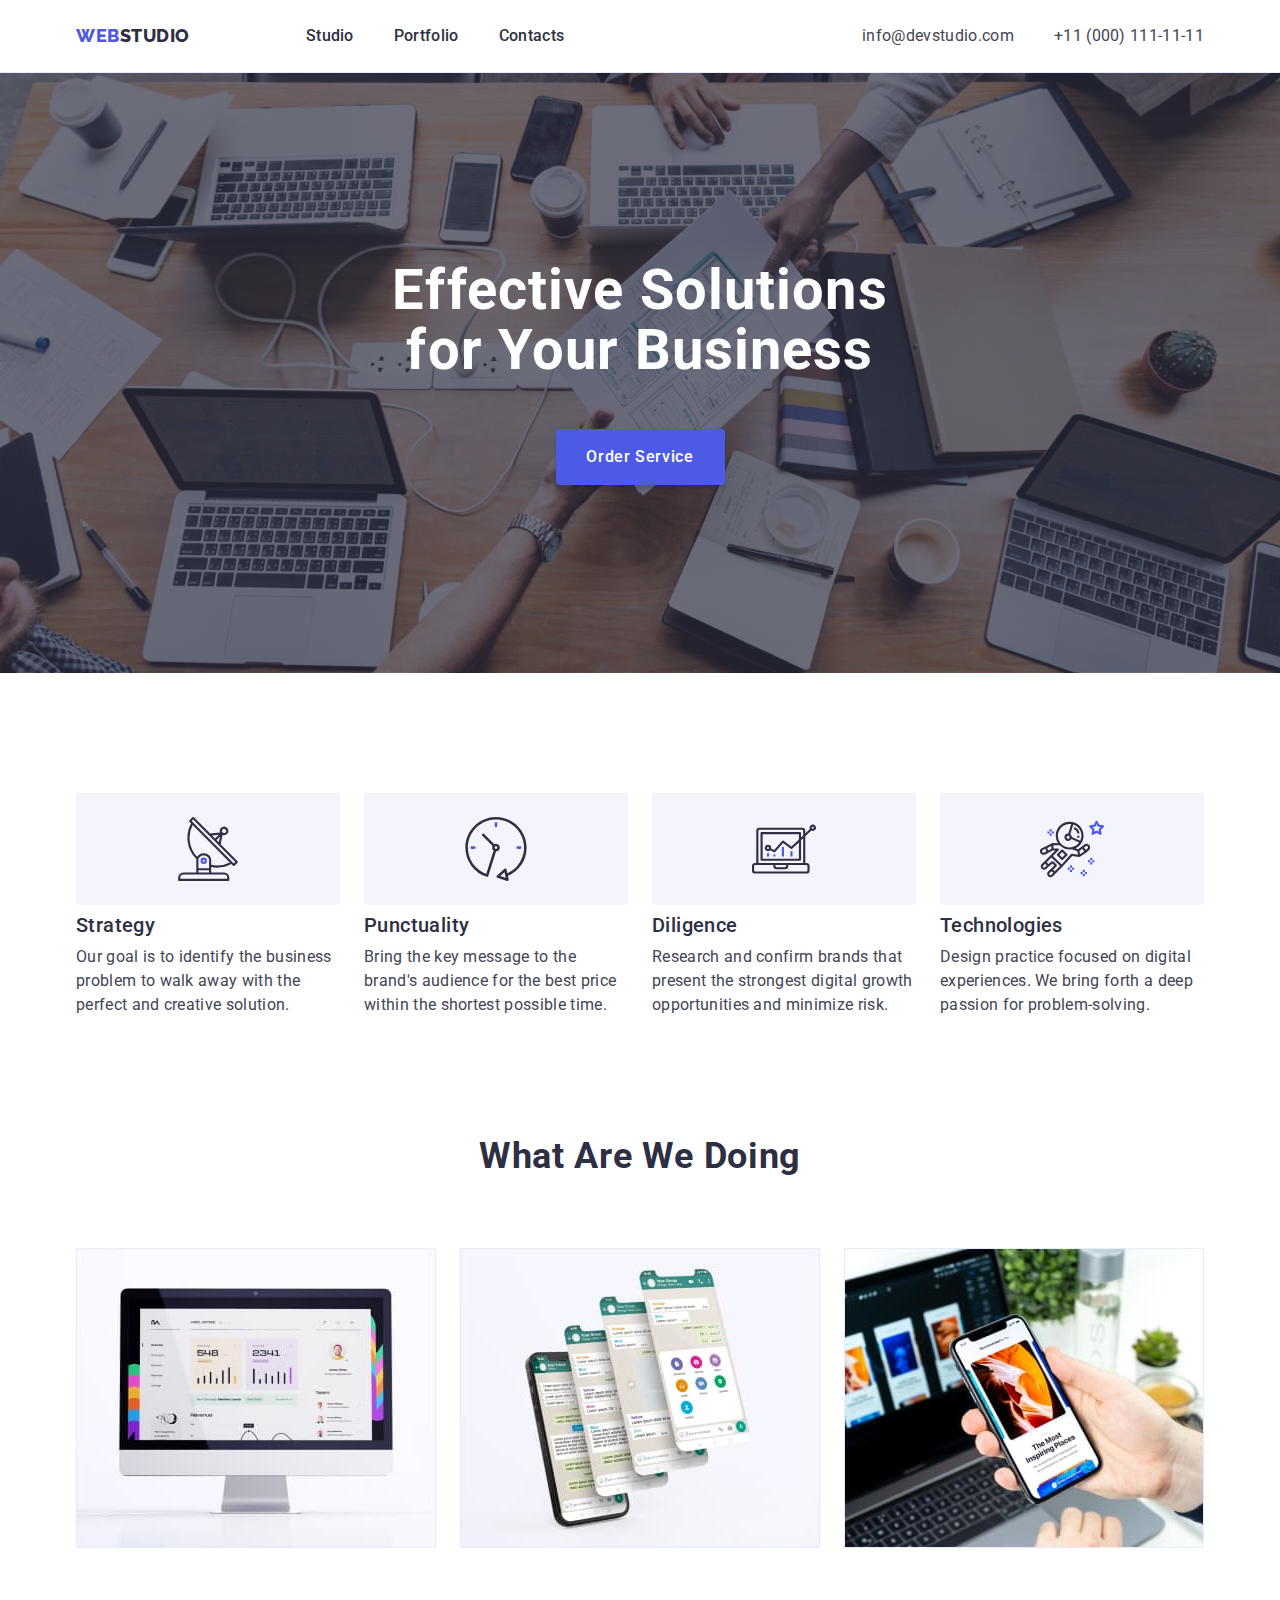
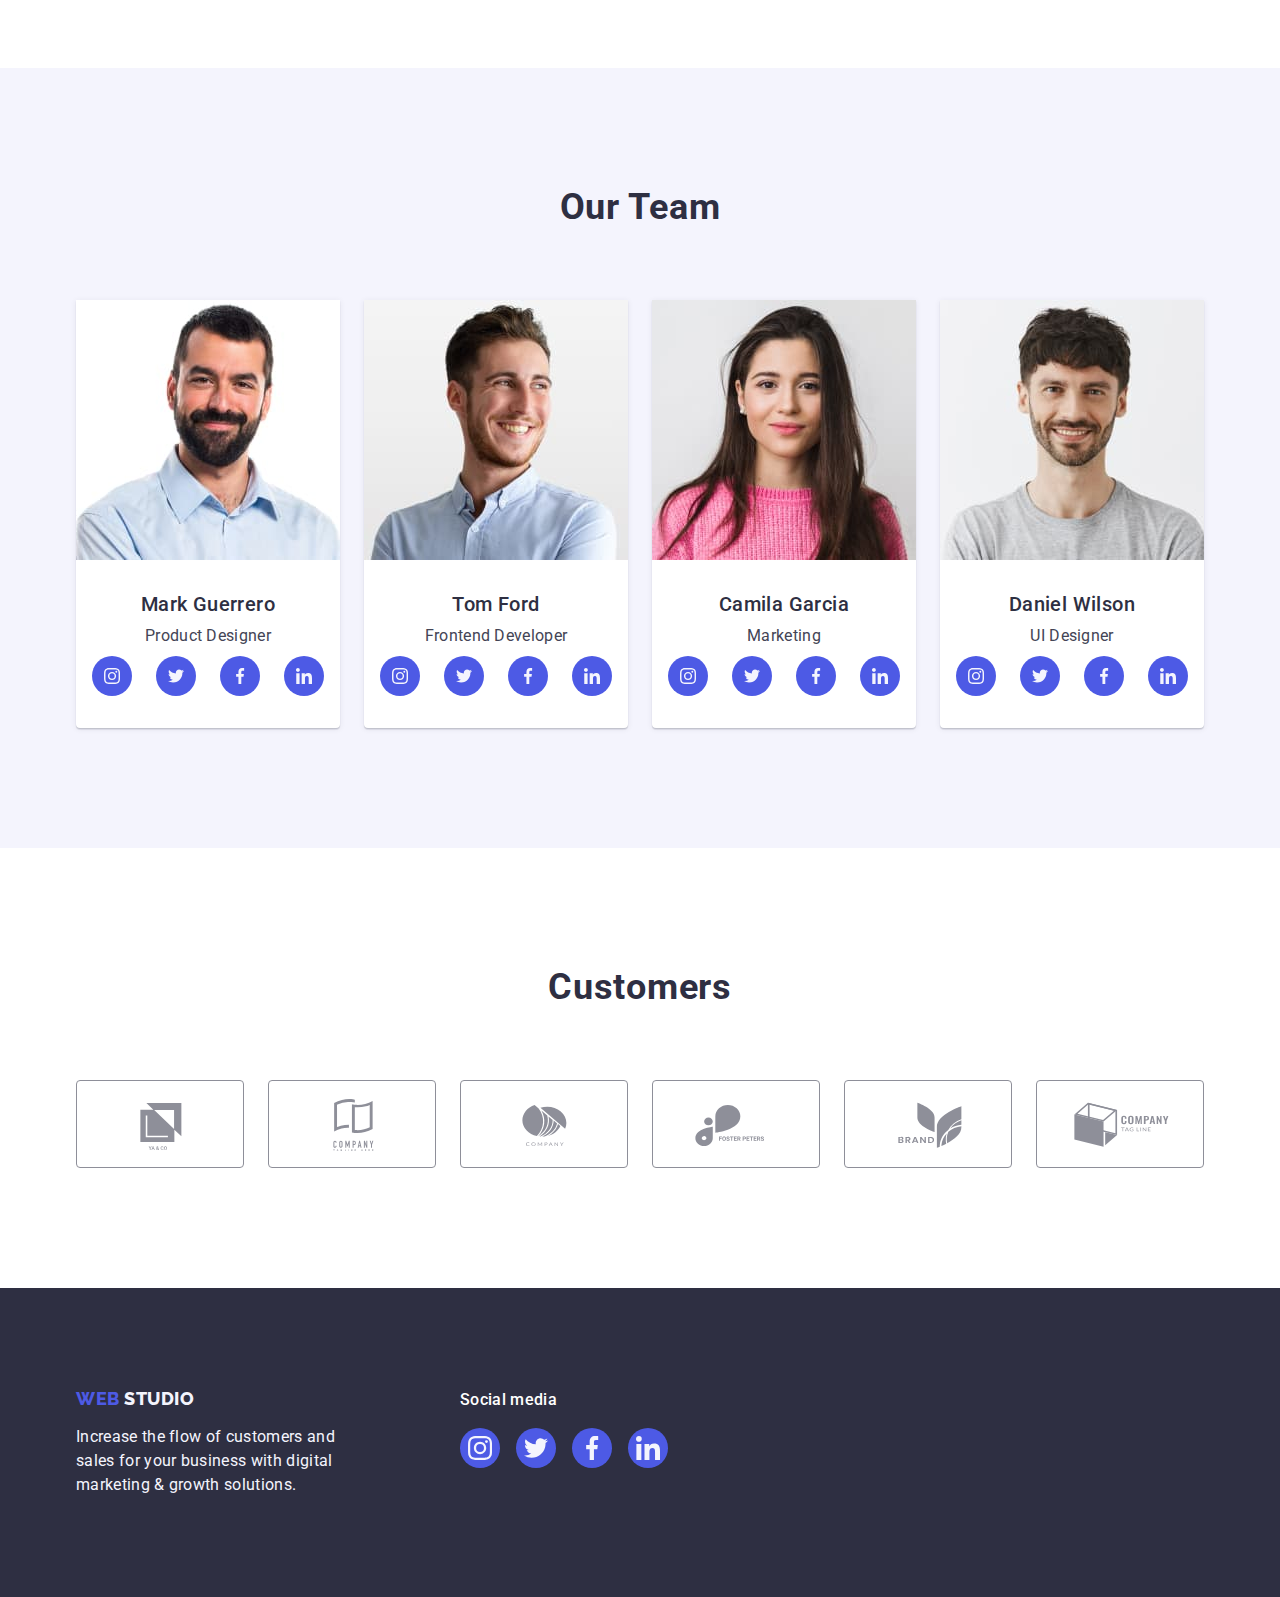
==== index.html @ d9e1edd1 "Initial commit" ====
<!DOCTYPE html>
<html lang="en">
  <head>
    <meta charset="UTF-8" />
    <meta http-equiv="X-UA-Compatible" content="IE=edge" />
    <meta name="viewport" content="width=device-width, initial-scale=1.0" />
    <title>Document</title>

    <link
      rel="stylesheet"
      href="https://cdn.jsdelivr.net/npm/modern-normalize@1.1.0/modern-normalize.min.css"
    />

    <link rel="stylesheet" href="./css/styles.css" />
    <link rel="preconnect" href="https://fonts.googleapis.com" />
    <link rel="preconnect" href="https://fonts.gstatic.com" crossorigin />
    <link
      href="https://fonts.googleapis.com/css2?family=Raleway:wght@800&family=Roboto:wght@400;500;700&display=swap"
      rel="stylesheet"
    />
  </head>
  <body class="body">
    <header class="header-page">
      <div class="header-container container">
        <nav class="header-nav">
          <a class="logo link" href="./index.html"
            >Web<span class="logo-dark">Studio</span></a
          >
          <ul class="header-nav-list list">
            <li><a class="link header-link" href="./index.html">Studio</a></li>
            <li>
              <a class="link header-link" href="./portfolio.html">Portfolio</a>
            </li>
            <li><a class="link header-link" href="">Contacts</a></li>
          </ul>
        </nav>
        <address class="link">
          <ul class="header-nav list">
            <li>
              <a class="link header-contact" href="mailto:info@devstudio.com"
                >info@devstudio.com</a
              >
            </li>
            <li>
              <a class="link header-contact" href="tel:+110001111111"
                >+11 (000) 111-11-11</a
              >
            </li>
          </ul>
        </address>
      </div>
    </header>
    <main>
      <section class="dark-bg hero-images title-container">
        <div class="container">
          <h1 class="title">Effective Solutions for Your Business</h1>

          <button class="btn" type="button">Order Service</button>
        </div>
      </section>
      <section class="section-studio">
        <div class="container about-container">
          <h2 class="caption visually-hidden" hidden>Our advantages</h2>
          <ul class="container-list list">
            <li class="subtitle">
              <div class="section-icon about-icon">
                <svg class="" width="64" height="64">
                  <use href="./images/icons.svg#icon-antenna"></use>
                </svg>
              </div>
              <h3 class="uppertitle">Strategy</h3>
              <p class="text">
                Our goal is to identify the business problem to walk away with
                the perfect and creative solution.
              </p>
            </li>
            <li class="subtitle">
              <div class="section-icon about-icon">
                <svg class="" width="64" height="64">
                  <use href="./images/icons.svg#icon-clock"></use>
                </svg>
              </div>
              <h3 class="uppertitle">Punctuality</h3>
              <p class="text">
                Bring the key message to the brand's audience for the best price
                within the shortest possible time.
              </p>
            </li>
            <li class="subtitle">
              <div class="about-icon section-icon">
                <svg class="" width="64" height="64">
                  <use href="./images/icons.svg#icon-diagram"></use>
                </svg>
              </div>
              <h3 class="uppertitle">Diligence</h3>
              <p class="text">
                Research and confirm brands that present the strongest digital
                growth opportunities and minimize risk.
              </p>
            </li>
            <li class="subtitle">
              <div class="section-icon about-icon">
                <svg class="" width="64" height="64">
                  <use href="./images/icons.svg#icon-astronaut"></use>
                </svg>
              </div>
              <h3 class="uppertitle">Technologies</h3>
              <p class="text">
                Design practice focused on digital experiences. We bring forth a
                deep passion for problem-solving.
              </p>
            </li>
          </ul>
        </div>
      </section>
      <section class="section-pic">
        <div class="container">
          <h2 class="caption">What are we doing</h2>
          <ul class="list images-list">
            <li class="pic">
              <img
                src="./images/img1.jpg"
                width="360"
                height="300"
                alt="computer screen"
              />
            </li>
            <li class="pic">
              <img
                src="./images/img2.jpg"
                width="360"
                height="300"
                alt="smartphone"
              />
            </li>
            <li class="pic">
              <img
                src="./images/img3.jpg"
                width="360"
                height="300"
                alt="phone in hand"
              />
            </li>
          </ul>
        </div>
      </section>
      <section class="light-bg section-studio">
        <div class="container">
          <h2 class="caption">Our Team</h2>
          <ul class="list team-list">
            <li class="picture team-item team-card">
              <img
                src="./images/img4.jpg"
                width="264"
                height="260"
                alt="Mark Guerrero"
              />
              <div class="team-wrapper">
                <h3 class="uppertitle team-uppertitle">Mark Guerrero</h3>
                <p class="text team-text">Product Designer</p>

                <ul class="list social">
                  <li class="social-item">
                    <a
                      class="social-link link"
                      href="https://instagram.com"
                      target="_blank"
                      rel="noopener noreferrer"
                    >
                      <svg class="social-icon" width="16" height="16">
                        <use href="./images/icons.svg#icon-instagram"></use>
                      </svg>
                    </a>
                  </li>

                  <li class="social-item">
                    <a
                      class="social-link link"
                      href="https://twitter.com"
                      target="_blank"
                      rel="noopener noreferrer"
                    >
                      <svg class="social-icon" width="16" height="16">
                        <use href="./images/icons.svg#icon-twitter"></use>
                      </svg>
                    </a>
                  </li>
                  <li class="social-item">
                    <a
                      class="social-link link"
                      href="https://facebook.com"
                      target="_blank"
                      rel="noopener noreferrer"
                    >
                      <svg class="social-icon" width="16" height="16">
                        <use href="./images/icons.svg#icon-facebook"></use>
                      </svg>
                    </a>
                  </li>
                  <li class="social-item">
                    <a
                      class="social-link link"
                      href="https://linkedin.com"
                      target="_blank"
                      rel="noopener noreferrer"
                    >
                      <svg class="social-icon" width="16" height="16">
                        <use href="./images/icons.svg#icon-linkedin"></use>
                      </svg>
                    </a>
                  </li>
                </ul>
              </div>
            </li>
            <li class="picture team-item team-card">
              <img
                src="./images/img5.jpg"
                width="264"
                height="260"
                alt="Tom Ford"
              />
              <div class="team-wrapper">
                <h3 class="uppertitle team-uppertitle">Tom Ford</h3>
                <p class="text team-text">Frontend Developer</p>
                <ul class="list social">
                  <li class="social-item">
                    <a
                      class="social-link link"
                      href="https://instagram.com"
                      target="_blank"
                      rel="noopener noreferrer"
                    >
                      <svg class="social-icon" width="16" height="16">
                        <use href="./images/icons.svg#icon-instagram"></use>
                      </svg>
                    </a>
                  </li>

                  <li class="social-item">
                    <a
                      class="social-link link"
                      href="https://twitter.com"
                      target="_blank"
                      rel="noopener noreferrer"
                    >
                      <svg class="social-icon" width="16" height="16">
                        <use href="./images/icons.svg#icon-twitter"></use>
                      </svg>
                    </a>
                  </li>
                  <li class="social-item">
                    <a
                      class="social-link link"
                      href="https://facebook.com"
                      target="_blank"
                      rel="noopener noreferrer"
                    >
                      <svg class="social-icon" width="16" height="16">
                        <use href="./images/icons.svg#icon-facebook"></use>
                      </svg>
                    </a>
                  </li>
                  <li class="social-item">
                    <a
                      class="social-link link"
                      href="https://linkedin.com"
                      target="_blank"
                      rel="noopener noreferrer"
                    >
                      <svg class="social-icon" width="16" height="16">
                        <use href="./images/icons.svg#icon-linkedin"></use>
                      </svg>
                    </a>
                  </li>
                </ul>
              </div>
            </li>
            <li class="picture team-item team-card">
              <img
                src="./images/img6.jpg"
                width="264"
                height="260"
                alt="Camila Garcia"
              />
              <div class="team-wrapper">
                <h3 class="uppertitle team-uppertitle">Camila Garcia</h3>
                <p class="text team-text">Marketing</p>
                <ul class="list social">
                  <li class="social-item">
                    <a
                      class="social-link link"
                      href="https://instagram.com"
                      target="_blank"
                      rel="noopener noreferrer"
                    >
                      <svg class="social-icon" width="16" height="16">
                        <use href="./images/icons.svg#icon-instagram"></use>
                      </svg>
                    </a>
                  </li>

                  <li class="social-item">
                    <a
                      class="social-link link"
                      href="https://twitter.com"
                      target="_blank"
                      rel="noopener noreferrer"
                    >
                      <svg class="social-icon" width="16" height="16">
                        <use href="./images/icons.svg#icon-twitter"></use>
                      </svg>
                    </a>
                  </li>
                  <li class="social-item">
                    <a
                      class="social-link link"
                      href="https://facebook.com"
                      target="_blank"
                      rel="noopener noreferrer"
                    >
                      <svg class="social-icon" width="16" height="16">
                        <use href="./images/icons.svg#icon-facebook"></use>
                      </svg>
                    </a>
                  </li>
                  <li class="social-item">
                    <a
                      class="social-link link"
                      href="https://linkedin.com"
                      target="_blank"
                      rel="noopener noreferrer"
                    >
                      <svg class="social-icon" width="16" height="16">
                        <use href="./images/icons.svg#icon-linkedin"></use>
                      </svg>
                    </a>
                  </li>
                </ul>
              </div>
            </li>
            <li class="picture team-item team-card">
              <img
                src="./images/img7.jpg"
                width="264"
                height="260"
                alt="Daniel Wilson"
              />
              <div class="team-wrapper">
                <h3 class="uppertitle team-uppertitle">Daniel Wilson</h3>
                <p class="text team-text">UI Designer</p>
                <ul class="list social">
                  <li class="social-item">
                    <a
                      class="social-link link"
                      href="https://instagram.com"
                      target="_blank"
                      rel="noopener noreferrer"
                    >
                      <svg class="social-icon" width="16" height="16">
                        <use href="./images/icons.svg#icon-instagram"></use>
                      </svg>
                    </a>
                  </li>

                  <li class="social-item">
                    <a
                      class="social-link link"
                      href="https://twitter.com"
                      target="_blank"
                      rel="noopener noreferrer"
                    >
                      <svg class="social-icon" width="16" height="16">
                        <use href="./images/icons.svg#icon-twitter"></use>
                      </svg>
                    </a>
                  </li>
                  <li class="social-item">
                    <a
                      class="social-link link"
                      href="https://facebook.com"
                      target="_blank"
                      rel="noopener noreferrer"
                    >
                      <svg class="social-icon" width="16" height="16">
                        <use href="./images/icons.svg#icon-facebook"></use>
                      </svg>
                    </a>
                  </li>
                  <li class="social-item">
                    <a
                      class="social-link link"
                      href="https://linkedin.com"
                      target="_blank"
                      rel="noopener noreferrer"
                    >
                      <svg class="social-icon" width="16" height="16">
                        <use href="./images/icons.svg#icon-linkedin"></use>
                      </svg>
                    </a>
                  </li>
                </ul>
              </div>
            </li>
          </ul>
        </div>
      </section>
      <section class="customers-container">
        <div class="container">
          <h2 class="caption">Customers</h2>

          <ul class="list customers">
            <li class="icon-list">
              <a class="icon-item" href="">
                <svg class="customers-icon" width="104" height="56">
                  <use href="./images/icons.svg#icon-Logo"></use>
                </svg>
              </a>
            </li>
            <li class="icon-list">
              <a class="icon-item" href="">
                <svg class="customers-icon" width="104" height="56">
                  <use href="./images/icons.svg#icon-Logo-1"></use>
                </svg>
              </a>
            </li>
            <li class="icon-list">
              <a class="icon-item" href="">
                <svg class="customers-icon" width="104" height="56">
                  <use href="./images/icons.svg#icon-Logo-2"></use>
                </svg>
              </a>
            </li>
            <li class="icon-list">
              <a class="icon-item" href="">
                <svg class="customers-icon" width="104" height="56">
                  <use href="./images/icons.svg#icon-Logo-3"></use>
                </svg>
              </a>
            </li>
            <li class="icon-list">
              <a class="icon-item" href="">
                <svg class="customers-icon" width="104" height="56">
                  <use href="./images/icons.svg#icon-Logo-4"></use>
                </svg>
              </a>
            </li>
            <li class="icon-list">
              <a class="icon-item" href="">
                <svg class="customers-icon" width="104" height="56">
                  <use href="./images/icons.svg#icon-Logo-5"></use>
                </svg>
              </a>
            </li>
          </ul>
        </div>
      </section>
    </main>

    <footer class="dark-bg logo-footer">
      <div class="footer-link container">
        <div class="container-logo">
          <a class="logo link logo-text" href="./index.html"
            >Web <span class="logo-light">Studio</span></a
          >
          <p class="footer-text">
            Increase the flow of customers and sales for your business with
            digital marketing & growth solutions.
          </p>
        </div>
        <div class="container-icon">
          <p class="social-media">Social media</p>
          <ul class="list social-footer">
            <li class="social-item">
              <a
                class="social-link-footer"
                href="https://instagram.com"
                target="_blank"
                rel="noopener noreferrer"
              >
                <svg class="social-icon" width="24" height="24">
                  <use href="./images/icons.svg#icon-instagram"></use>
                </svg>
              </a>
            </li>

            <li class="social-item">
              <a
                class="social-link-footer"
                href="https://twitter.com"
                target="_blank"
                rel="noopener noreferrer"
              >
                <svg class="social-icon" width="24" height="24">
                  <use href="./images/icons.svg#icon-twitter"></use>
                </svg>
              </a>
            </li>
            <li class="social-item">
              <a
                class="social-link-footer"
                href="https://facebook.com"
                target="_blank"
                rel="noopener noreferrer"
              >
                <svg class="social-icon" width="24" height="24">
                  <use href="./images/icons.svg#icon-facebook"></use>
                </svg>
              </a>
            </li>
            <li class="social-item">
              <a
                class="social-link-footer"
                href="https://linkedin.com"
                target="_blank"
                rel="noopener noreferrer"
              >
                <svg class="social-icon" width="24" height="24">
                  <use href="./images/icons.svg#icon-linkedin"></use>
                </svg>
              </a>
            </li>
          </ul>
        </div>
      </div>
    </footer>
  </body>
</html>
---- css/styles.css ----
:root {
  --primary-font: Roboto, sans-serif;
  --secondary-font: Raleway, sans-serif;
  --main-txt-cl: #434455;
  --light-txt-cl: #ffffff;
  --accent-txt-cl: #4d5ae5;
  --okean-active-btn: #404bbf;
  --logo-dark-txt-container: #2e2f42;
  --logo-btn-txt: #f4f4fd;
  --light-bg-container: #f4f4fd;
  --icon: #8e8f99;
}

.body {
  font-family: var(--primary-font);
  font-size: 16px;
  line-height: 1.5;
  letter-spacing: 0.02em;
  color: var(--main-txt-cl);
  background-color: var(--light-txt-cl);
}



h1,
h2,
h3,
h4,
h5,
h6,
p {
  margin: 0;
}

ul,
ol {
  margin: 0;
}
img {
  display: block;
  max-width: 100%;
  height: auto;
}
.container {
  width: 1158px;
  margin-left: auto;
  margin-right: auto;
  padding-left: 15px;
  padding-right: 15px;
}
.container-item {
  border-top: none;
}

.list {
  border-top: none;
  list-style: none;
  font-style: normal;
  padding: 0;
  margin: 0;
}
.link {
  display: inline-block;
  text-decoration: none;
  font-style: normal;
}
button {
  font-style: inherit;
  color: currentColor;
  cursor: pointer;
}
.btn {
  display: block;
  margin-left: auto;
  margin-right: auto;
  margin-top: 48px;
  min-width: 169px;
  font-family: var(--primary-font);
  font-weight: 500;
  font-size: 16px;
  line-height: 1.5;
  display: block;
  align-items: center;
  letter-spacing: 0.04em;
  color: var(--light-txt-cl);
  background-color: var(--accent-txt-cl);
  box-shadow: 0px 4px 4px rgba(0, 0, 0, 0.15);
  cursor: pointer;
  height: 56px;
  border: none;
  border-radius: 4px;
}
.btn:hover,
.btn:focus {
  background-color: var(--okean-active-btn);
}
.bth-portfolio {
  padding: 12px 24px;

  font-family: var(--primary-font);
  font-weight: 500;
  font-size: 16px;
  line-height: 1.5;
  letter-spacing: 0.04em;
  color: var(--accent-txt-cl);
  background-color: var(--logo-btn-txt);
  cursor: pointer;
  border: 1px solid #e7e9fc;
  border-radius: 4px;
}
.bth-portfolio:focus,
.bth-portfolio:hover {
  background-color: #404bbf;
  color: #ffffff;
  border: 1px solid transparent;
  box-shadow: 0px 3px 1px rgba(0, 0, 0, 0.1), 0px 2px 1px rgba(0, 0, 0, 0.08),
    0px 2px 2px rgba(0, 0, 0, 0.12);
  border-radius: 4px;
}

.bth-portfolio:hover,
.btn-portfolio:focus {
  background-color: #404bbf;
  color: #ffffff;
  border: 1px solid transparent;
}

.title {
  margin-bottom: 48px;
  margin-left: auto;
  margin-right: auto;
  max-width: 496px;
  display: block;
  font-family: var(--primary-font);
  font-weight: 700;
  font-size: 56px;
  line-height: 1.07;
  text-align: center;
  letter-spacing: 0.02em;
  color: var(--light-txt-cl);
}

.dark-bg {
  background: var(--logo-dark-txt-container);
}
.hero-images {
  max-width: 1440px;
  margin-left: auto;
  margin-right: auto;
  background: var(--logo-dark-txt-container);
  background-image: linear-gradient(
      rgba(46, 47, 66, 0.7),
      rgba(46, 47, 66, 0.7)
    ),
    url(../images/hero-images/people-office.jpg);
  background-repeat: no-repeat;
  background-position: center;
  background-size: cover;
}

.footer-text {
  width: 264px;
  font-family: var(--primary-font);
  font-weight: 400;
  font-size: 16px;
  line-height: 1.5;
  letter-spacing: 0.02em;
  color: var(--logo-btn-txt);
}
.social-media {
  font-family: "Roboto";
  font-style: normal;
  font-weight: 500;
  font-size: 16px;
  line-height: 1.5;
  letter-spacing: 0.02em;
  color: var(--light-txt-cl);
}
.social-footer {
  display: flex;
  gap: 16px;
}
.social-media {
  margin-bottom: 16px;
}
.social-item {
  width: 40px;
  height: 40px;
}

.footer-link {
  display: flex;
  gap: 120px;
  align-items: baseline;
}
.container-logo {
  width: 264px;
}
.container-icon {
  width: 208px;
}
.logo {
  margin-right: 76px;
  font-family: var(--secondary-font);
  font-weight: 800;
  font-size: 18px;
  line-height: 1.17;
  letter-spacing: 0.03em;
  text-transform: uppercase;
  color: var(--accent-txt-cl);
  text-decoration: none;
}
.logo-dark {
  color: var(--logo-dark-txt-container);
}
.logo-light {
  color: var(--logo-btn-txt);
}
.logo-text {
  margin-bottom: 16px;
}
.logo-footer {
  padding-top: 100px;
  padding-bottom: 100px;
}
.header-link {
  padding-top: 24px;
  padding-bottom: 24px;
  font-family: var(--primary-font);
  font-weight: 500;
  font-size: 16px;
  line-height: 1.5;
  letter-spacing: 0.02em;
  color: var(--logo-dark-txt-container);
}
.header-contact {
  font-family: var(--primary-font);
  font-weight: 400;
  font-size: 16px;
  line-height: 1.5;
  letter-spacing: 0.02em;
  color: var(--main-txt-cl);
  font-style: normal;
}

.header-link:hover,
.header-link:focus,
.header-contact:hover,
.header-contact:focus {
  color: var(--okean-active-btn);
}

.header-container {
  display: flex;
  align-items: center;
  border-top: none;
}
.header-page {
  border-bottom: 1px solid #e7e9fc;
  box-shadow: 0px 2px 1px rgba(46, 47, 66, 0.08),
    0px 1px 1px rgba(46, 47, 66, 0.16), 0px 1px 6px rgba(46, 47, 66, 0.08);
}
.header-nav-list {
  display: flex;
  align-items: center;
  gap: 40px;
}
.header-nav {
  align-items: center;
  margin-right: auto;
  display: flex;
  gap: 40px;
}

.section-studio {
  padding-top: 120px;
  padding-bottom: 120px;
}
.section-pic {
  padding-bottom: 120px;
}

.title-container {
  padding-top: 188px;
  padding-bottom: 188px;
}
.section-icon {
  background: #f4f4fd;
  border-radius: 4px;
  width: 264px;
  height: 112px;
}
.about-icon {
  display: flex;
  justify-content: center;
  align-items: center;
  margin-bottom: 8px;
}

.uppertitle {
  margin-bottom: 8px;
  font-family: var(--primary-font);
  font-weight: 500;
  font-size: 20px;
  line-height: 1.2;
  letter-spacing: 0.02em;
  color: var(--logo-dark-txt-container);
}
.caption {
  margin-bottom: 72px;
  font-family: var(--primary-font);
  font-weight: 700;
  font-size: 36px;
  line-height: 1.1;
  text-align: center;
  letter-spacing: 0.02em;
  text-transform: capitalize;
  color: var(--logo-dark-txt-container);
}
.visually-hidden {
  position: absolute;
  width: 1px;
  height: 1px;
  margin: -1px;
  border: 0;
  padding: 0;
  white-space: nowrap;
  clip-path: inset(100%);
  clip: rect(0 0 0 0);
  overflow: hidden;
}
.light-bg {
  background: var(--light-bg-container);
}
.text {
  font-family: var(--primary-font);
  font-style: normal;
  font-weight: 400;
  font-size: 16px;
  line-height: 1.5;
  letter-spacing: 0.02em;
  color: var(--main-txt-cl);
}
.picture {
  background-color: var(--light-txt-cl);
  box-shadow: 0px 1px 6px rgba(46, 47, 66, 0.08),
    0px 1px 1px rgba(46, 47, 66, 0.16), 0px 2px 1px rgba(46, 47, 66, 0.08);
}

.container-list {
  display: flex;
  flex-wrap: wrap;
  gap: 24px;
}
.subtitle {
  width: 264px;
}
.images-list {
  display: flex;
  flex-wrap: wrap;
  gap: 24px;
}
.pic {
  width: 360px;
}
.team-list {
  display: flex;
  flex-wrap: wrap;
  gap: 24px;
}
.team-item {
  width: calc((100% - (24px * 3)) / 4);
}
.team-wrapper {
  padding: 32px 0;
}
.team-card {
  border-top-left-radius: 0px;
  border-top-right-radius: 0px;
  border-bottom-right-radius: 4px;
  border-bottom-left-radius: 4px;
}
.team-uppertitle {
  text-align: center;
}
.team-text {
  text-align: center;
  margin-bottom: 8px;
}
.social {
  display: flex;
  flex-wrap: wrap;
  justify-content: center;
  gap: 24px;
}
.social-link {
  display: flex;
  justify-content: center;
  align-items: center;
  width: 40px;
  height: 40px;
  border-radius: 50%;
  background-color: #4d5ae5;
}
.social-link:hover,
.social-link:focus {
  background-color: var(--okean-active-btn);
}
.social-link-footer {
  display: flex;
  justify-content: center;
  align-items: center;
  width: 40px;
  height: 40px;
  border-radius: 50%;
  background-color: #4d5ae5;
}
.social-link-footer:hover,
.social-link-footer:focus {
  background-color: #31d0aa;
}

.social-icon {
  fill: #f4f4fd;
}

.btn-list {
  margin-bottom: 72px;
  display: flex;
  flex-wrap: wrap;
  justify-content: center;
  gap: 24px;
  border-top: none;
}
.portfolio-section {
  padding-top: 96px;
  padding-bottom: 120px;
}

.card {
  display: flex;
  flex-wrap: wrap;
  gap: 24px;
  row-gap: 48px;
}
.card-wrapper {
  padding: 32px 16px;
  border: 1px solid #e7e9fc;
  border-top: none;
}
.card-link {
  display: block;
}

.card-link:hover,
.card-link:focus {
  box-shadow: 0px 1px 6px rgba(46, 47, 66, 0.08),
    0px 1px 1px rgba(46, 47, 66, 0.16), 0px 2px 1px rgba(46, 47, 66, 0.08);
}

.socials-icon {
  background: #f4f4fd;
}

.customers {
  display: flex;
  justify-content: center;
  gap: 24px;
}
.customers-icon {
  fill: currentColor;
}
.icon-list {
  width: calc((100% - (24px * 5)) / 6);
}
.icon-item {
  fill: currentColor;
  display: flex;
  justify-content: center;
  align-items: center;
  border: 1px solid var(--icon);
  border-radius: 4px;
  color: var(--icon);
  width: 168px;
  height: 88px;
}
.icon-item:hover,
.icon-item:focus {
  border-color: #404bbf;
  fill: #404bbf;
}
.customers-container {
  padding-top: 120px;
  padding-bottom: 120px;
}
.customers-icon:hover,
.customers-icon:focus {
  fill: #404bbf;
  color: var(--icon);
}
.icon-item:hover,
.icon-item:focus {
  border-color: #404bbf;
  color: #404bbf;
}
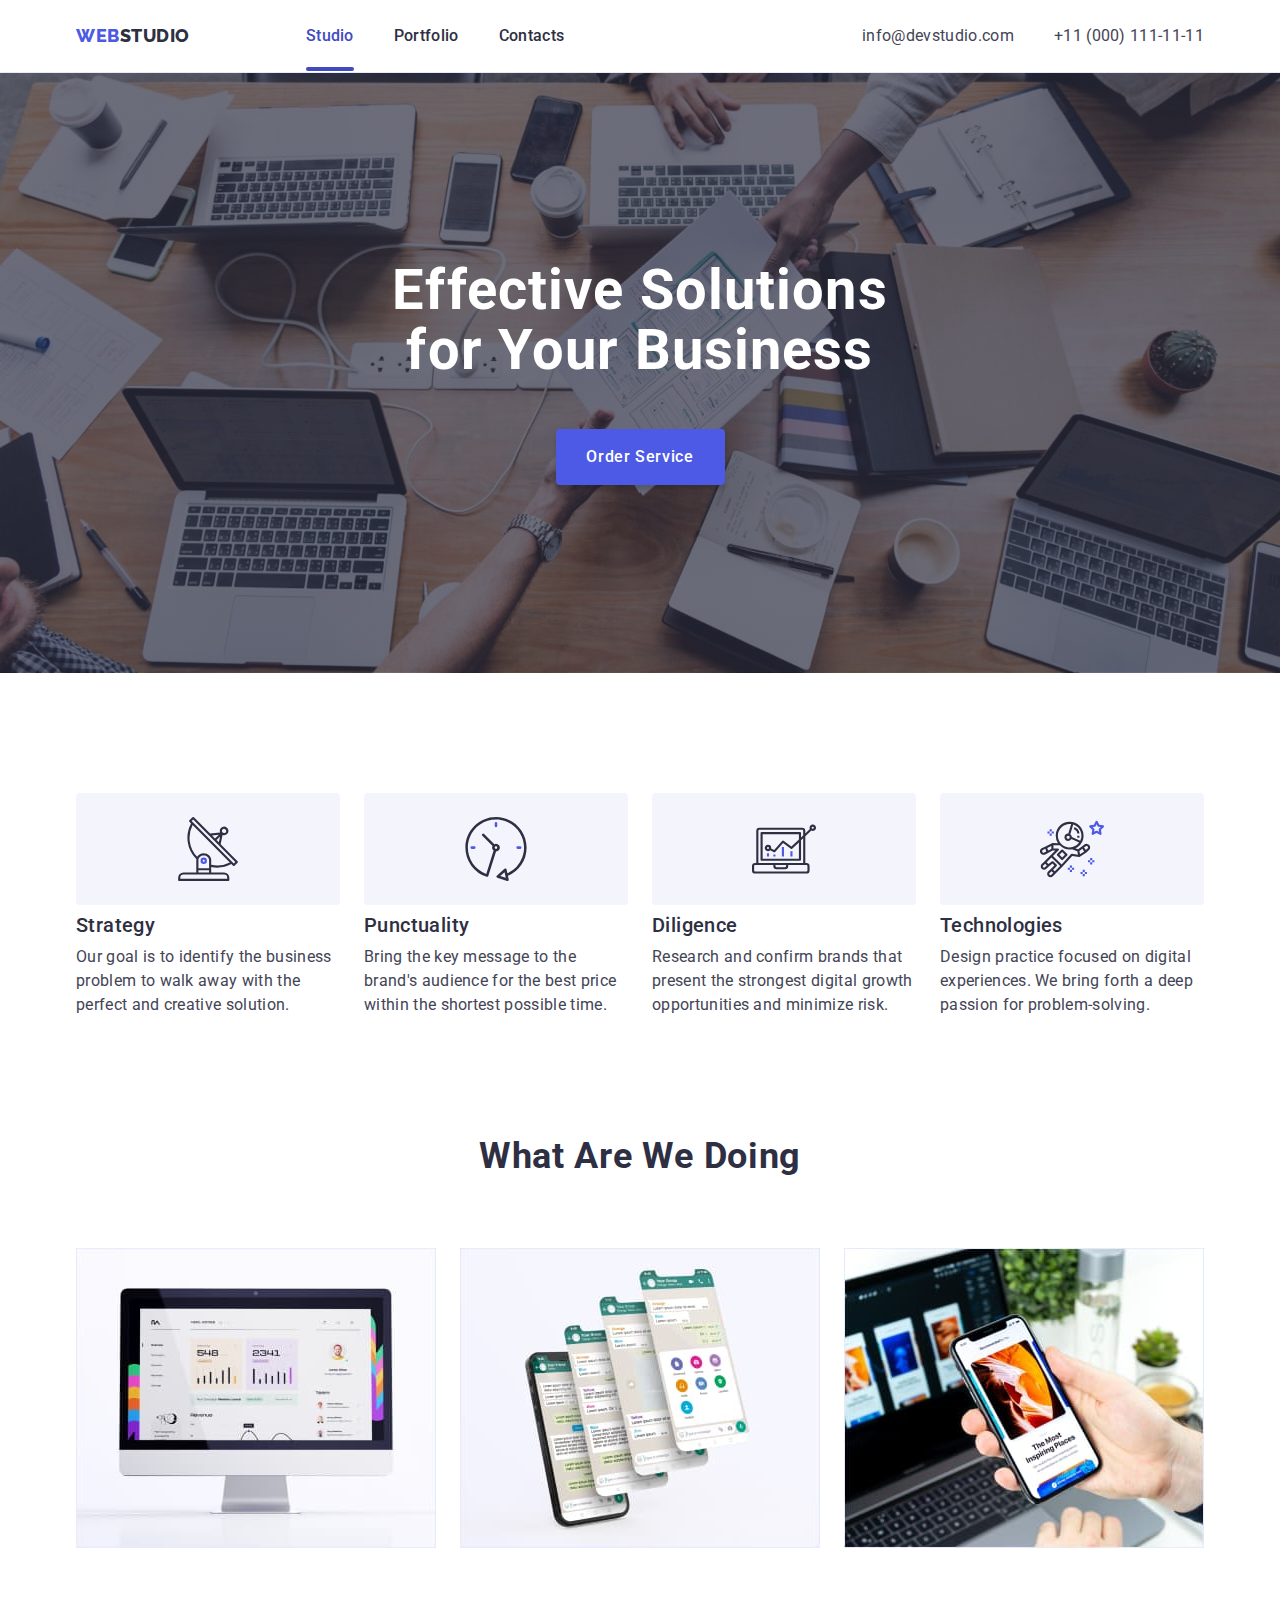
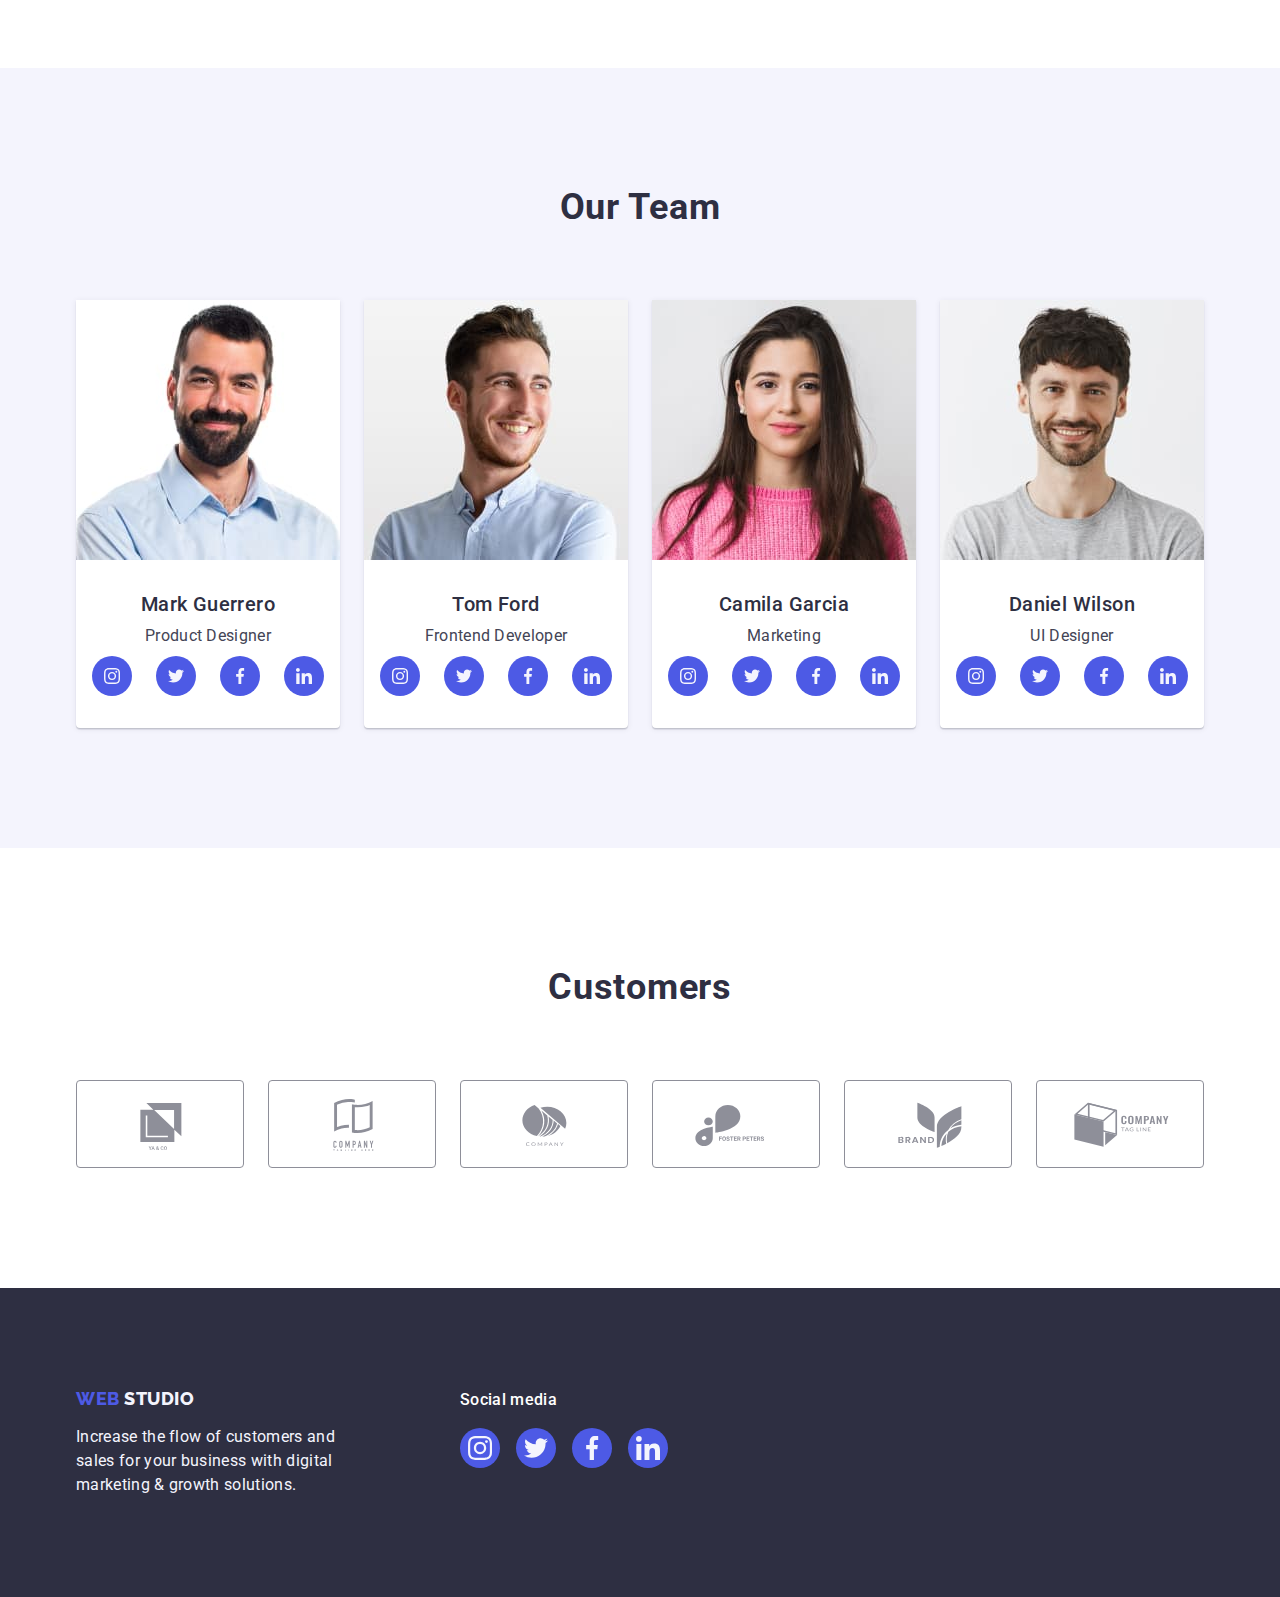
==== commit 19c7b210: "change" ====
--- a/index.html
+++ b/index.html
@@ -27,7 +27,9 @@
             >Web<span class="logo-dark">Studio</span></a
           >
           <ul class="header-nav-list list">
-            <li><a class="link header-link" href="./index.html">Studio</a></li>
+            <li>
+              <a class="link header-link header-nav-link current" href="./index.html">Studio</a>
+            </li>
             <li>
               <a class="link header-link" href="./portfolio.html">Portfolio</a>
             </li>
@@ -55,7 +57,7 @@
         <div class="container">
           <h1 class="title">Effective Solutions for Your Business</h1>
 
-          <button class="btn" type="button">Order Service</button>
+          <button class="btn" type="button" data-modal-open>Order Service</button>
         </div>
       </section>
       <section class="section-studio">
@@ -523,5 +525,15 @@
         </div>
       </div>
     </footer>
+    <div class="backdrop is-hidden" data-modal>
+      <div class="modal">
+        <button class="modal-btn" type="button" data-modal-close>
+          <svg class="modal-icon" width="24" height="24">
+            <use href="./images/icons.svg#icon-vector"></use>
+          </svg>
+        </button>
+      </div>
+    </div>
+    <script src="./js/modal.js"></script>
   </body>
 </html>
--- a/css/styles.css
+++ b/css/styles.css
@@ -233,6 +233,29 @@
   letter-spacing: 0.02em;
   color: var(--logo-dark-txt-container);
 }
+.header-nav-link.current {
+  position: relative;
+}
+.header-nav-link::after {
+  content: '';
+  
+  position: absolute;
+  bottom: 1px;
+  left:0;
+
+  display: block;
+  width: 100%;
+  height: 4px;
+  border-radius: 4px;
+}
+.header-nav-link.current {
+  color: var(--okean-active-btn);
+}
+
+.header-nav-link.current::after {
+  background-color: var(--okean-active-btn);
+}
+
 .header-contact {
   font-family: var(--primary-font);
   font-weight: 400;
@@ -503,3 +526,57 @@
   border-color: #404bbf;
   color: #404bbf;
 }
+.backdrop {
+  position: fixed;
+  top: 0;
+  left: 0;
+ 
+
+  width: 100%;
+  height: 100%;
+
+  background-color:  rgba(46, 47, 66, 0.4);
+  
+}
+.is-hidden {
+  opacity: 0;
+  visibility: hidden;
+  pointer-events: none;
+
+}
+.modal {
+  position: absolute;
+  top: 50%;
+  left: 50%;
+
+  transform: translate(-50%, -50%);
+  opacity: 1;
+
+  width: 408px;
+  height: 576px;
+  padding: 24px;
+
+  background: #FCFCFC;
+  box-shadow: 0px 1px 1px rgba(0, 0, 0, 0.14), 0px 1px 3px rgba(0, 0, 0, 0.12), 0px 2px 1px rgba(0, 0, 0, 0.2);
+  border-radius: 4px;
+
+}
+.modal-btn {
+  position: absolute;
+  margin-left: auto;
+  top: 24px;
+  right: 24px;
+
+  display: flex;
+  align-items: center;
+  justify-content: center;
+  width: 24px;
+  height: 24px;
+  
+  background-color: #E7E9FC;
+border: 1px solid rgba(0, 0, 0, 0.1);
+  border-radius: 50%;
+  border: none;
+
+  cursor: pointer;
+}
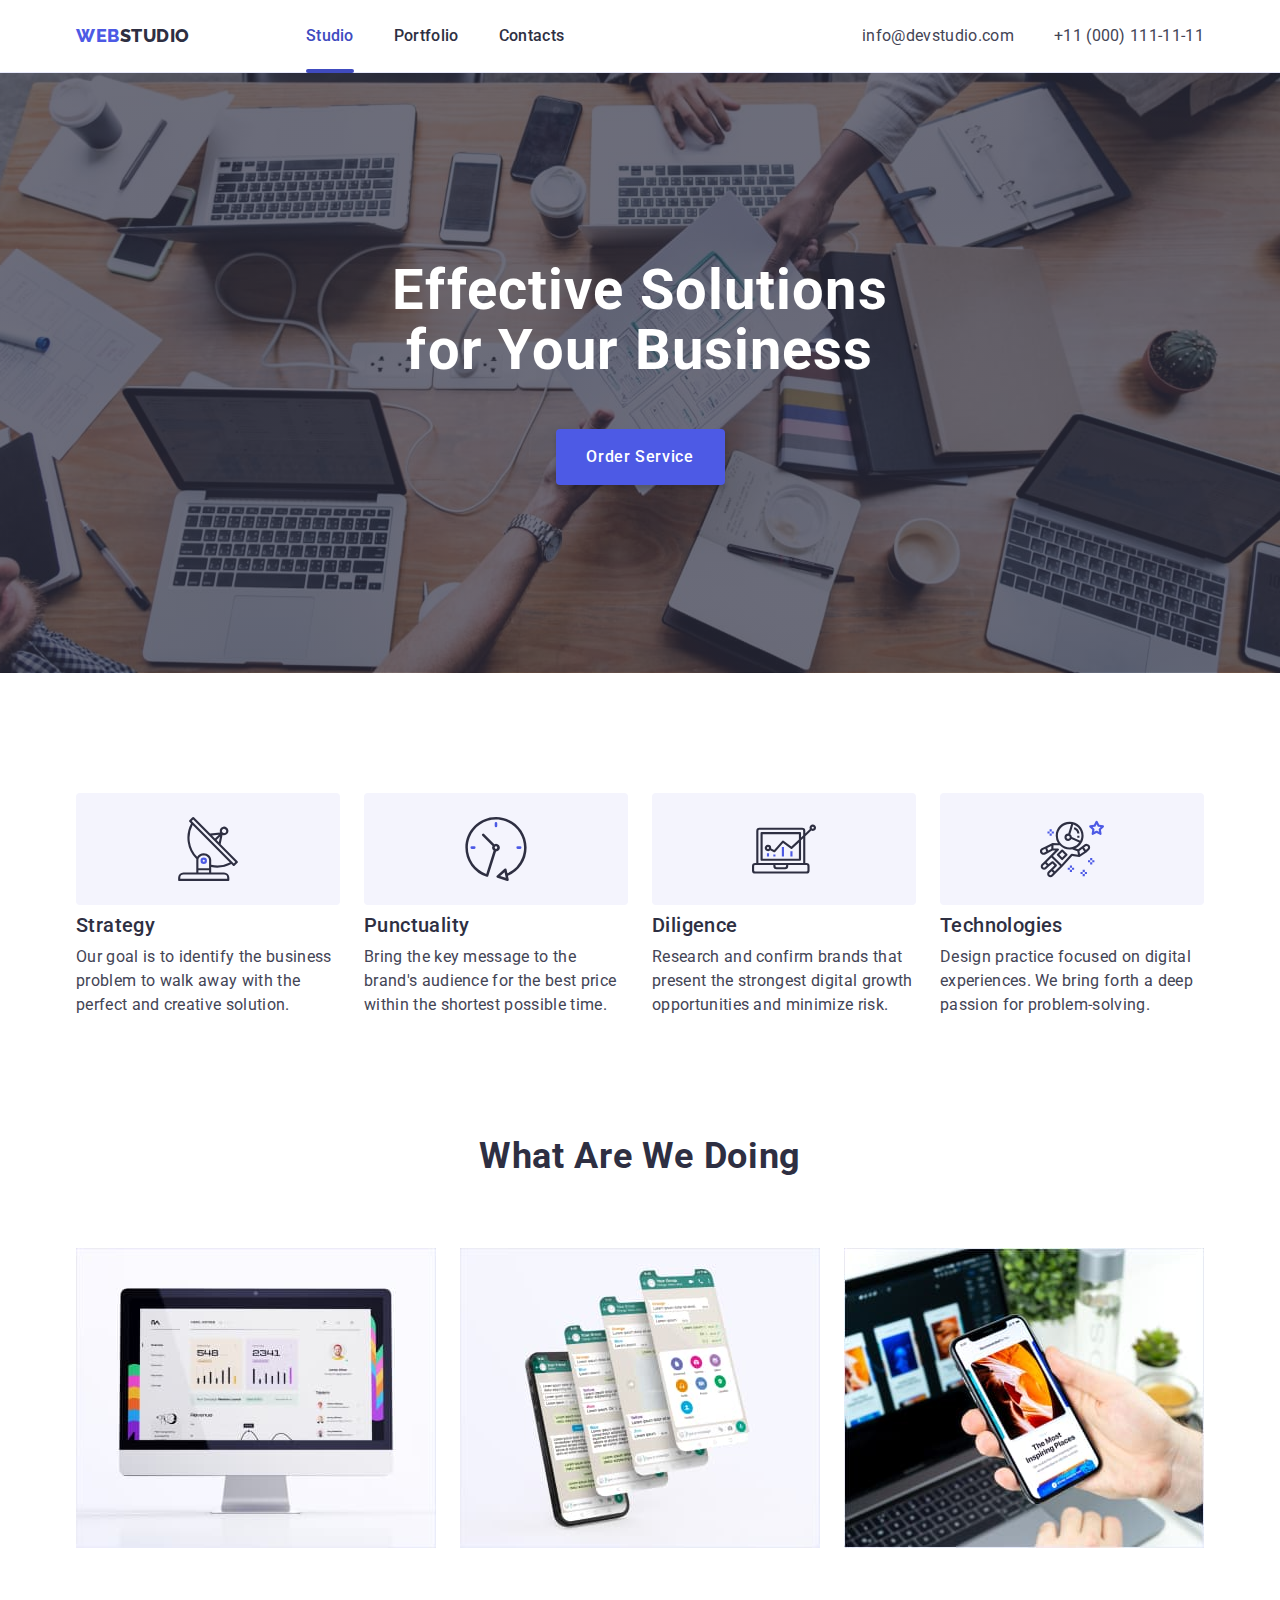
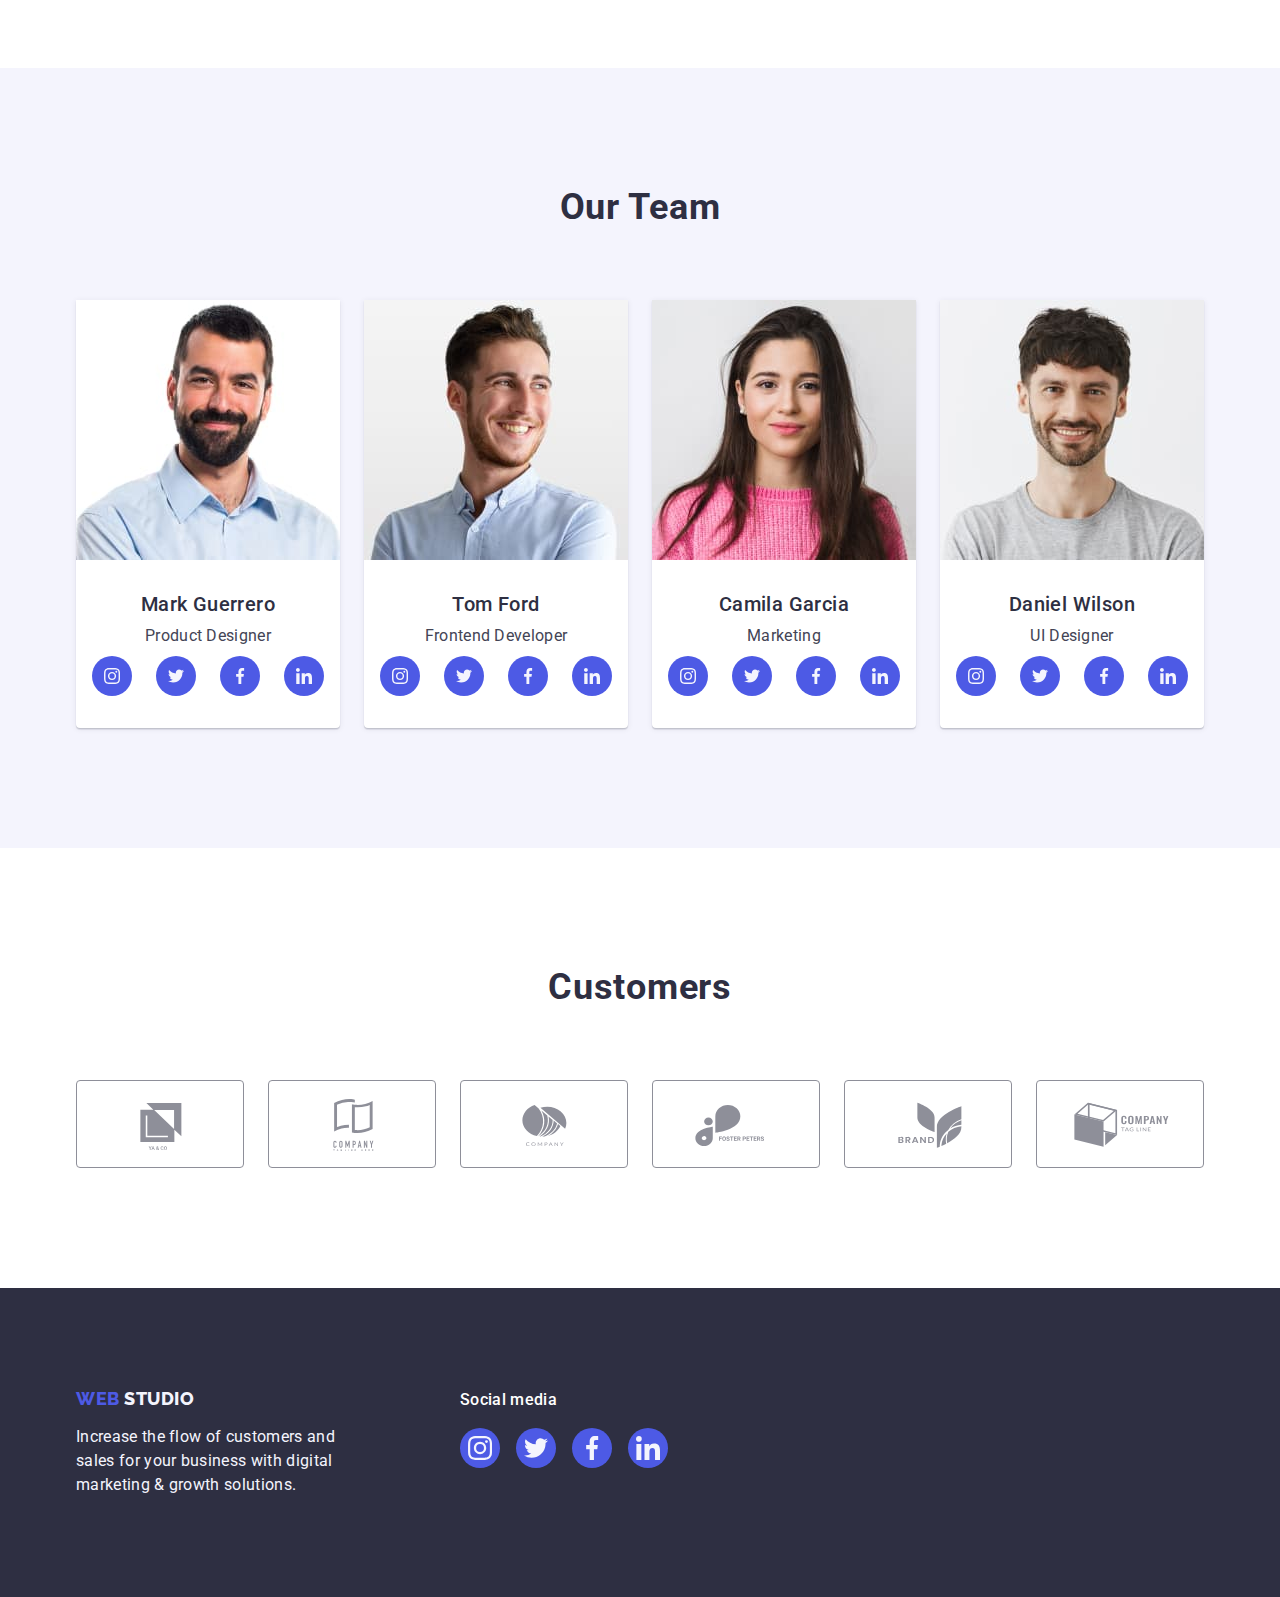
==== commit 5df44dbf: "change" ====
--- a/index.html
+++ b/index.html
@@ -28,7 +28,11 @@
           >
           <ul class="header-nav-list list">
             <li>
-              <a class="link header-link header-nav-link current" href="./index.html">Studio</a>
+              <a
+                class="link header-link header-nav-link current"
+                href="./index.html"
+                >Studio</a
+              >
             </li>
             <li>
               <a class="link header-link" href="./portfolio.html">Portfolio</a>
@@ -57,7 +61,9 @@
         <div class="container">
           <h1 class="title">Effective Solutions for Your Business</h1>
 
-          <button class="btn" type="button" data-modal-open>Order Service</button>
+          <button class="btn" type="button" data-modal-open>
+            Order Service
+          </button>
         </div>
       </section>
       <section class="section-studio">
@@ -474,7 +480,7 @@
           <ul class="list social-footer">
             <li class="social-item">
               <a
-                class="social-link-footer"
+                class="social-link-footer link"
                 href="https://instagram.com"
                 target="_blank"
                 rel="noopener noreferrer"
@@ -487,7 +493,7 @@
 
             <li class="social-item">
               <a
-                class="social-link-footer"
+                class="social-link-footer link"
                 href="https://twitter.com"
                 target="_blank"
                 rel="noopener noreferrer"
@@ -499,7 +505,7 @@
             </li>
             <li class="social-item">
               <a
-                class="social-link-footer"
+                class="social-link-footer link"
                 href="https://facebook.com"
                 target="_blank"
                 rel="noopener noreferrer"
@@ -511,7 +517,7 @@
             </li>
             <li class="social-item">
               <a
-                class="social-link-footer"
+                class="social-link-footer link"
                 href="https://linkedin.com"
                 target="_blank"
                 rel="noopener noreferrer"
--- a/css/styles.css
+++ b/css/styles.css
@@ -9,6 +9,10 @@
   --logo-btn-txt: #f4f4fd;
   --light-bg-container: #f4f4fd;
   --icon: #8e8f99;
+  --modal-window: #fcfcfc;
+  --green-btn: #31d0aa;
+  --cubic: cubic-bezier(0.4, 0, 0.2, 1);
+  --anim-slow: 250ms;
 }
 
 .body {
@@ -19,8 +23,6 @@
   color: var(--main-txt-cl);
   background-color: var(--light-txt-cl);
 }
-
-
 
 h1,
 h2,
@@ -89,6 +91,7 @@
   height: 56px;
   border: none;
   border-radius: 4px;
+  transition-property: transform 250ms var(--cubic);
 }
 .btn:hover,
 .btn:focus {
@@ -107,11 +110,12 @@
   cursor: pointer;
   border: 1px solid #e7e9fc;
   border-radius: 4px;
+  transition-property: transform 250ms var(--cubic);
 }
 .bth-portfolio:focus,
 .bth-portfolio:hover {
-  background-color: #404bbf;
-  color: #ffffff;
+  background-color: var(--okean-active-btn);
+  color: var(--light-txt-cl);
   border: 1px solid transparent;
   box-shadow: 0px 3px 1px rgba(0, 0, 0, 0.1), 0px 2px 1px rgba(0, 0, 0, 0.08),
     0px 2px 2px rgba(0, 0, 0, 0.12);
@@ -120,8 +124,8 @@
 
 .bth-portfolio:hover,
 .btn-portfolio:focus {
-  background-color: #404bbf;
-  color: #ffffff;
+  background-color: var(--okean-active-btn);
+  color: var(--light-txt-cl);
   border: 1px solid transparent;
 }
 
@@ -232,16 +236,17 @@
   line-height: 1.5;
   letter-spacing: 0.02em;
   color: var(--logo-dark-txt-container);
+  transition-property: transform 250ms var(--cubic);
 }
 .header-nav-link.current {
   position: relative;
 }
 .header-nav-link::after {
-  content: '';
-  
+  content: "";
+
   position: absolute;
-  bottom: 1px;
-  left:0;
+  bottom: -1px;
+  left: 0;
 
   display: block;
   width: 100%;
@@ -264,6 +269,7 @@
   letter-spacing: 0.02em;
   color: var(--main-txt-cl);
   font-style: normal;
+  transition-property: transform 250ms var(--cubic);
 }
 
 .header-link:hover,
@@ -308,7 +314,7 @@
   padding-bottom: 188px;
 }
 .section-icon {
-  background: #f4f4fd;
+  background: var(--logo-btn-txt);
   border-radius: 4px;
   width: 264px;
   height: 112px;
@@ -423,7 +429,8 @@
   width: 40px;
   height: 40px;
   border-radius: 50%;
-  background-color: #4d5ae5;
+  background-color: var(--accent-txt-cl);
+  transition-property: transform 250ms var(--cubic);
 }
 .social-link:hover,
 .social-link:focus {
@@ -436,15 +443,16 @@
   width: 40px;
   height: 40px;
   border-radius: 50%;
-  background-color: #4d5ae5;
+  background-color: var(--accent-txt-cl);
+  transition-property: transform 250ms var(--cubic);
 }
 .social-link-footer:hover,
 .social-link-footer:focus {
-  background-color: #31d0aa;
+  background-color: var(--green-btn);
 }
 
 .social-icon {
-  fill: #f4f4fd;
+  fill: var(--logo-btn-txt);
 }
 
 .btn-list {
@@ -480,9 +488,43 @@
   box-shadow: 0px 1px 6px rgba(46, 47, 66, 0.08),
     0px 1px 1px rgba(46, 47, 66, 0.16), 0px 2px 1px rgba(46, 47, 66, 0.08);
 }
+.card-box {
+  position: relative;
+  overflow: hidden;
+}
+
+.overlay {
+  position: absolute;
+  top: 0;
+  left: 0;
+  transform: translateY(100%);
+  width: 100%;
+  height: 100%;
+  padding-left: 32px;
+  padding-right: 32px;
+  padding-top: 40px;
+  background-color: var(--accent-txt-cl);
+
+  transition-property: transform 250ms var(--cubic);
+}
+.card-link:hover .overlay,
+.card-link:focus .overlay {
+  transform: translateY(0);
+}
+
+.card-text {
+  position: absolute;
+  font-family: "Roboto";
+  font-style: normal;
+  font-weight: 400;
+  font-size: 16px;
+  line-height: 1.5;
+  letter-spacing: 0.02em;
+  color: var(--logo-btn-txt);
+}
 
 .socials-icon {
-  background: #f4f4fd;
+  background: var(--light-bg-container);
 }
 
 .customers {
@@ -506,11 +548,12 @@
   color: var(--icon);
   width: 168px;
   height: 88px;
+  transition-property: transform 250ms var(--cubic);
 }
 .icon-item:hover,
 .icon-item:focus {
-  border-color: #404bbf;
-  fill: #404bbf;
+  border-color: var(--okean-active-btn);
+  fill: var(--okean-active-btn);
 }
 .customers-container {
   padding-top: 120px;
@@ -518,31 +561,33 @@
 }
 .customers-icon:hover,
 .customers-icon:focus {
-  fill: #404bbf;
+  fill: var(--okean-active-btn);
   color: var(--icon);
 }
 .icon-item:hover,
 .icon-item:focus {
-  border-color: #404bbf;
-  color: #404bbf;
+  border-color: var(--okean-active-btn);
+  color: var(--okean-active-btn);
 }
 .backdrop {
   position: fixed;
   top: 0;
   left: 0;
- 
 
   width: 100%;
   height: 100%;
 
-  background-color:  rgba(46, 47, 66, 0.4);
-  
+  background-color: rgba(46, 47, 66, 0.4);
+
+  opacity: 1;
+  visibility: visible;
+  pointer-events: initial;
+  transition-property: opacity 250ms var(--cubic), visibility 250ms var(--cubic);
 }
 .is-hidden {
   opacity: 0;
   visibility: hidden;
   pointer-events: none;
-
 }
 .modal {
   position: absolute;
@@ -556,11 +601,16 @@
   height: 576px;
   padding: 24px;
 
-  background: #FCFCFC;
-  box-shadow: 0px 1px 1px rgba(0, 0, 0, 0.14), 0px 1px 3px rgba(0, 0, 0, 0.12), 0px 2px 1px rgba(0, 0, 0, 0.2);
+  background: var(--modal-window);
+  box-shadow: 0px 1px 1px rgba(0, 0, 0, 0.14), 0px 1px 3px rgba(0, 0, 0, 0.12),
+    0px 2px 1px rgba(0, 0, 0, 0.2);
   border-radius: 4px;
-
-}
+  transition-property: opacity 250ms var(--cubic), visibility 250ms var(--cubic);
+}
+.backdrop.is-hidden.modal {
+  opacity: 0;
+}
+
 .modal-btn {
   position: absolute;
   margin-left: auto;
@@ -572,11 +622,26 @@
   justify-content: center;
   width: 24px;
   height: 24px;
-  
-  background-color: #E7E9FC;
-border: 1px solid rgba(0, 0, 0, 0.1);
+
+  background-color: #e7e9fc;
+  border: 1px solid rgba(0, 0, 0, 0.1);
   border-radius: 50%;
   border: none;
 
   cursor: pointer;
 }
+
+.modal-icon {
+  fill: #2e2f42;
+}
+.modal-icon:hover,
+.modal-icon:focus {
+  fill: var(--light-txt-cl);
+}
+
+.modal-btn:hover,
+.modal-btn:focus {
+  background-color: var(--okean-active-btn); 
+  
+
+}
